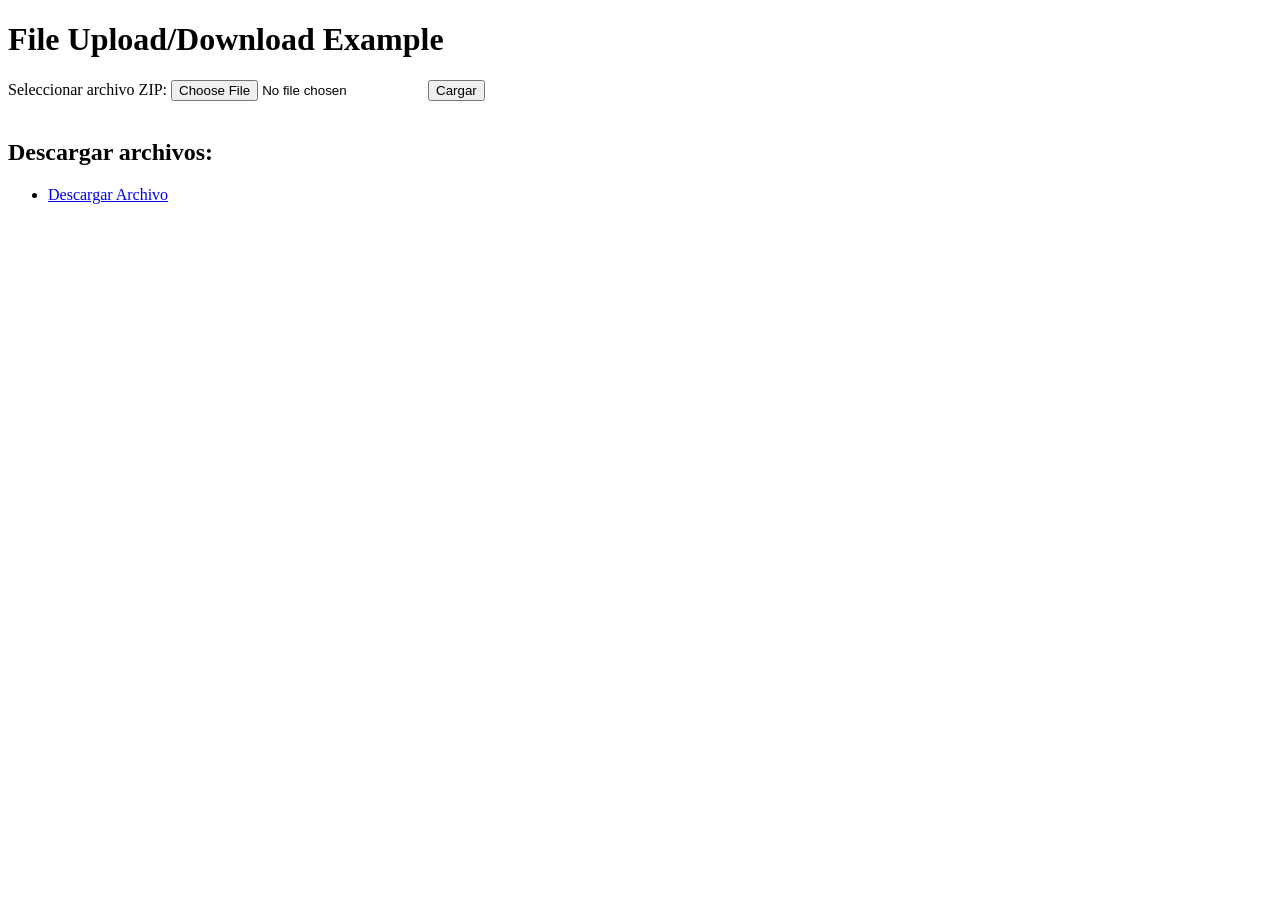
==== index.html @ a2d4883e "Create index.html" ====
<!DOCTYPE html>
<html lang="en">
<head>
    <meta charset="UTF-8">
    <meta name="viewport" content="width=device-width, initial-scale=1.0">
    <title>File Upload/Download Example</title>
</head>
<body>

    <h1>File Upload/Download Example</h1>

    <form action="/upload" method="post" enctype="multipart/form-data">
        <label for="file">Seleccionar archivo ZIP:</label>
        <input type="file" name="file" id="file" accept=".zip" required>
        <button type="submit">Cargar</button>
    </form>

    <br>

    <h2>Descargar archivos:</h2>
    <ul>
        <!-- Reemplaza 'nombre_archivo.zip' con el nombre real del archivo que cargaste -->
        <li><a href="/download/nombre_archivo.zip" download>Descargar Archivo</a></li>
    </ul>

</body>
</html>
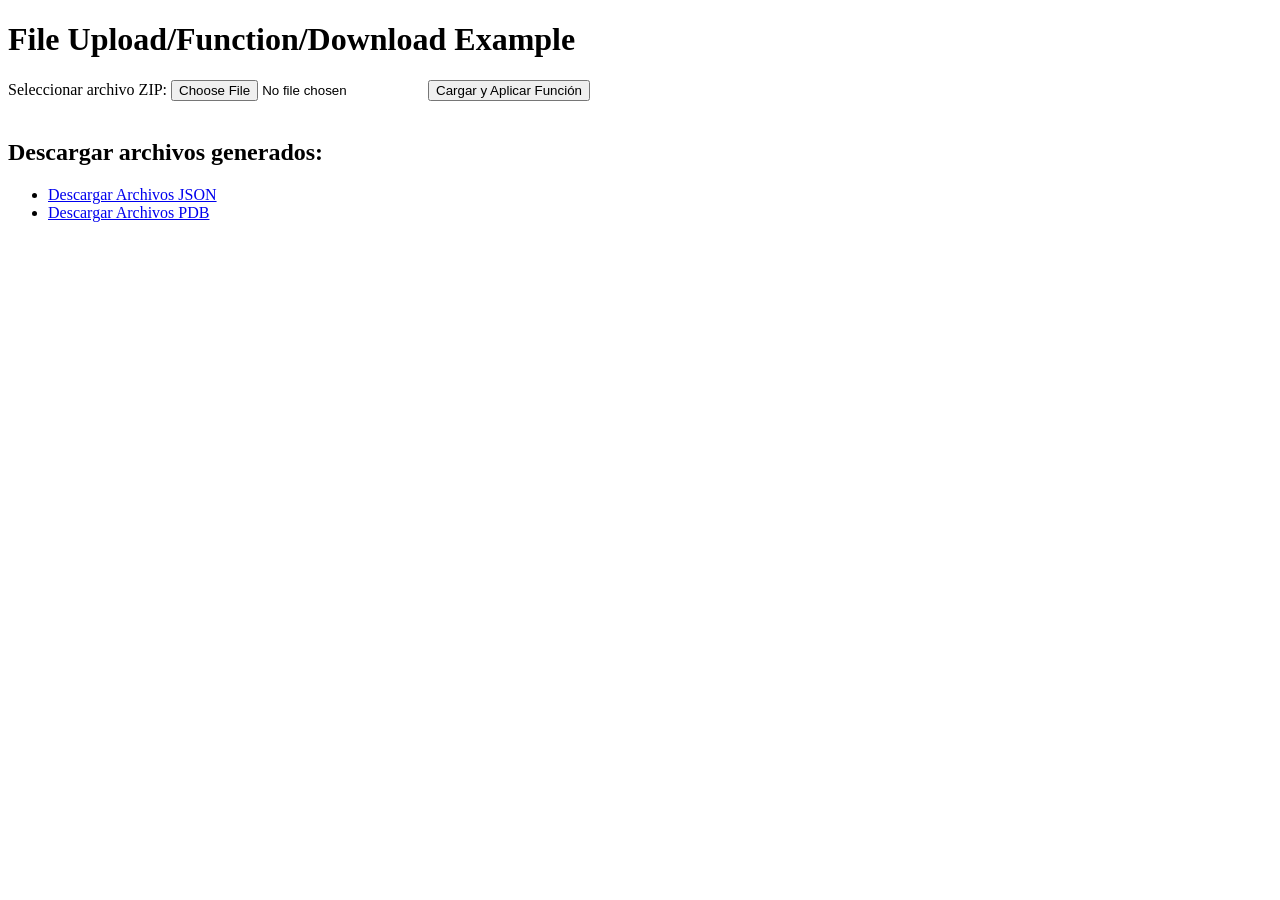
==== commit 8278c06a: "Update index.html" ====
--- a/index.html
+++ b/index.html
@@ -3,24 +3,24 @@
 <head>
     <meta charset="UTF-8">
     <meta name="viewport" content="width=device-width, initial-scale=1.0">
-    <title>File Upload/Download Example</title>
+    <title>File Upload/Function/Download Example</title>
 </head>
 <body>
 
-    <h1>File Upload/Download Example</h1>
+    <h1>File Upload/Function/Download Example</h1>
 
-    <form action="/upload" method="post" enctype="multipart/form-data">
+    <form action="/process" method="post" enctype="multipart/form-data">
         <label for="file">Seleccionar archivo ZIP:</label>
         <input type="file" name="file" id="file" accept=".zip" required>
-        <button type="submit">Cargar</button>
+        <button type="submit">Cargar y Aplicar Función</button>
     </form>
 
     <br>
 
-    <h2>Descargar archivos:</h2>
+    <h2>Descargar archivos generados:</h2>
     <ul>
-        <!-- Reemplaza 'nombre_archivo.zip' con el nombre real del archivo que cargaste -->
-        <li><a href="/download/nombre_archivo.zip" download>Descargar Archivo</a></li>
+        <li><a href="/download/archivos_json.zip" download>Descargar Archivos JSON</a></li>
+        <li><a href="/download/archivos_pdb.zip" download>Descargar Archivos PDB</a></li>
     </ul>
 
 </body>
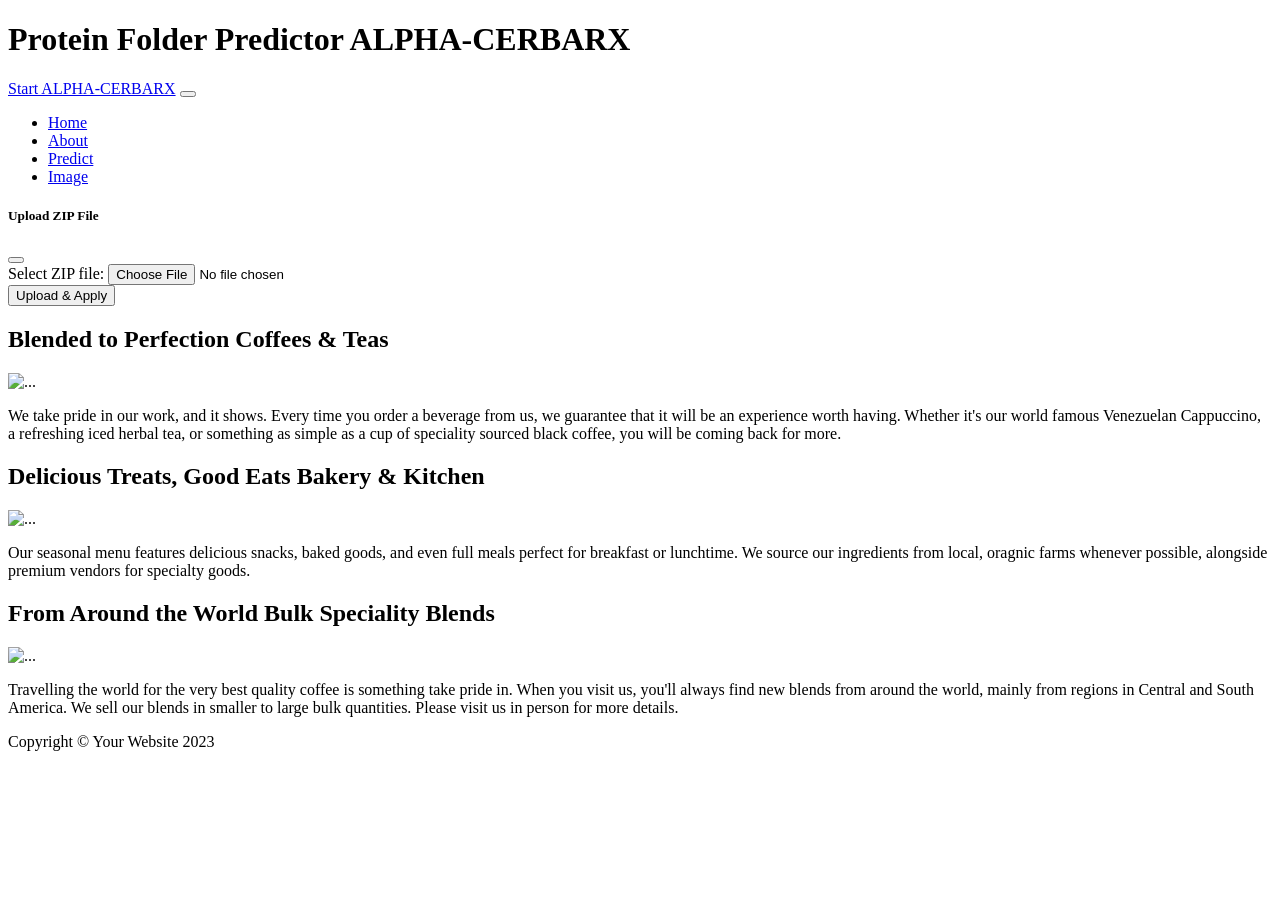
==== commit 7f8bb0ad: "Update index.html" ====
--- a/index.html
+++ b/index.html
@@ -1,27 +1,121 @@
 <!DOCTYPE html>
 <html lang="en">
-<head>
-    <meta charset="UTF-8">
-    <meta name="viewport" content="width=device-width, initial-scale=1.0">
-    <title>File Upload/Function/Download Example</title>
-</head>
-<body>
-
-    <h1>File Upload/Function/Download Example</h1>
-
-    <form action="/process" method="post" enctype="multipart/form-data">
-        <label for="file">Seleccionar archivo ZIP:</label>
-        <input type="file" name="file" id="file" accept=".zip" required>
-        <button type="submit">Cargar y Aplicar Función</button>
-    </form>
-
-    <br>
-
-    <h2>Descargar archivos generados:</h2>
-    <ul>
-        <li><a href="/download/archivos_json.zip" download>Descargar Archivos JSON</a></li>
-        <li><a href="/download/archivos_pdb.zip" download>Descargar Archivos PDB</a></li>
-    </ul>
-
-</body>
+    <head>
+        <meta charset="utf-8" />
+        <meta name="viewport" content="width=device-width, initial-scale=1, shrink-to-fit=no" />
+        <meta name="description" content="" />
+        <meta name="author" content="" />
+        <title>Protein Folder Predict - Start ALPHA-CERBARX</title>
+        <link rel="icon" type="image/x-icon" href="assets/favicon.ico" />
+        <!-- Google fonts-->
+        <link href="https://fonts.googleapis.com/css?family=Raleway:100,100i,200,200i,300,300i,400,400i,500,500i,600,600i,700,700i,800,800i,900,900i" rel="stylesheet" />
+        <link href="https://fonts.googleapis.com/css?family=Lora:400,400i,700,700i" rel="stylesheet" />
+        <!-- Core theme CSS (includes Bootstrap)-->
+        <link href="css/styles.css" rel="stylesheet" />
+        <script src="https://cdn.jsdelivr.net/npm/bootstrap@5.2.3/dist/js/bootstrap.bundle.min.js"></script>
+        <script src="js/scripts.js"></script>
+    </head>
+    <body>
+        <header>
+            <h1 class="site-heading text-center text-faded d-none d-lg-block">
+                <span class="site-heading-upper text-primary mb-3">Protein Folder Predictor</span>
+                <span class="site-heading-lower">ALPHA-CERBARX</span>
+            </h1>
+        </header>
+        <!-- Navigation-->
+        <nav class="navbar navbar-expand-lg navbar-dark py-lg-4" id="mainNav">
+            <div class="container">
+                <a class="navbar-brand text-uppercase fw-bold d-lg-none" href="index.html">Start ALPHA-CERBARX</a>
+                <button class="navbar-toggler" type="button" data-bs-toggle="collapse" data-bs-target="#navbarSupportedContent" aria-controls="navbarSupportedContent" aria-expanded="false" aria-label="Toggle navigation"><span class="navbar-toggler-icon"></span></button>
+                <div class="collapse navbar-collapse" id="navbarSupportedContent">
+                    <ul class="navbar-nav mx-auto">
+                        <li class="nav-item px-lg-4"><a class="nav-link text-uppercase" href="index.html">Home</a></li>
+                        <li class="nav-item px-lg-4"><a class="nav-link text-uppercase" href="about.html">About</a></li>
+                        <li class="nav-item px-lg-4"><a class="nav-link text-uppercase" href="#" id="productsButton" data-bs-toggle="modal" data-bs-target="#myModal">Predict</a></li>
+                        <li class="nav-item px-lg-4"><a class="nav-link text-uppercase" href="store.html">Image</a></li>
+                    </ul>
+                </div>
+                <div class="modal fade" id="myModal" tabindex="-1" aria-labelledby="exampleModalLabel" aria-hidden="true">
+    <div class="modal-dialog">
+        <div class="modal-content">
+            <div class="modal-header">
+                <h5 class="modal-title" id="exampleModalLabel">Upload ZIP File</h5>
+                <button type="button" class="btn-close" data-bs-dismiss="modal" aria-label="Close"></button>
+            </div>
+            <div class="modal-body">
+                <form id="uploadForm">
+                    <div class="mb-3">
+                        <label for="zipFile" class="form-label">Select ZIP file:</label>
+                        <input type="file" class="form-control" id="zipFile" accept=".zip" required>
+                    </div>
+                    <button type="button" class="btn btn-primary" id="uploadAndApplyButton" data-bs-dismiss="modal">Upload & Apply</button>
+                </form>
+            </div>
+        </div>
+    </div>
+</div>
+            </div>
+        </nav>
+        <section class="page-section">
+            <div class="container">
+                <div class="product-item">
+                    <div class="product-item-title d-flex">
+                        <div class="bg-faded p-5 d-flex ms-auto rounded">
+                            <h2 class="section-heading mb-0">
+                                <span class="section-heading-upper">Blended to Perfection</span>
+                                <span class="section-heading-lower">Coffees & Teas</span>
+                            </h2>
+                        </div>
+                    </div>
+                    <img class="product-item-img mx-auto d-flex rounded img-fluid mb-3 mb-lg-0" src="assets/img/products-01.jpg" alt="..." />
+                    <div class="product-item-description d-flex me-auto">
+                        <div class="bg-faded p-5 rounded"><p class="mb-0">We take pride in our work, and it shows. Every time you order a beverage from us, we guarantee that it will be an experience worth having. Whether it's our world famous Venezuelan Cappuccino, a refreshing iced herbal tea, or something as simple as a cup of speciality sourced black coffee, you will be coming back for more.</p></div>
+                    </div>
+                </div>
+            </div>
+        </section>
+        <section class="page-section">
+            <div class="container">
+                <div class="product-item">
+                    <div class="product-item-title d-flex">
+                        <div class="bg-faded p-5 d-flex me-auto rounded">
+                            <h2 class="section-heading mb-0">
+                                <span class="section-heading-upper">Delicious Treats, Good Eats</span>
+                                <span class="section-heading-lower">Bakery & Kitchen</span>
+                            </h2>
+                        </div>
+                    </div>
+                    <img class="product-item-img mx-auto d-flex rounded img-fluid mb-3 mb-lg-0" src="assets/img/products-02.jpg" alt="..." />
+                    <div class="product-item-description d-flex ms-auto">
+                        <div class="bg-faded p-5 rounded"><p class="mb-0">Our seasonal menu features delicious snacks, baked goods, and even full meals perfect for breakfast or lunchtime. We source our ingredients from local, oragnic farms whenever possible, alongside premium vendors for specialty goods.</p></div>
+                    </div>
+                </div>
+            </div>
+        </section>
+        <section class="page-section">
+            <div class="container">
+                <div class="product-item">
+                    <div class="product-item-title d-flex">
+                        <div class="bg-faded p-5 d-flex ms-auto rounded">
+                            <h2 class="section-heading mb-0">
+                                <span class="section-heading-upper">From Around the World</span>
+                                <span class="section-heading-lower">Bulk Speciality Blends</span>
+                            </h2>
+                        </div>
+                    </div>
+                    <img class="product-item-img mx-auto d-flex rounded img-fluid mb-3 mb-lg-0" src="assets/img/products-03.jpg" alt="..." />
+                    <div class="product-item-description d-flex me-auto">
+                        <div class="bg-faded p-5 rounded"><p class="mb-0">Travelling the world for the very best quality coffee is something take pride in. When you visit us, you'll always find new blends from around the world, mainly from regions in Central and South America. We sell our blends in smaller to large bulk quantities. Please visit us in person for more details.</p></div>
+                    </div>
+                </div>
+            </div>
+        </section>
+        <footer class="footer text-faded text-center py-5">
+            <div class="container"><p class="m-0 small">Copyright &copy; Your Website 2023</p></div>
+        </footer>
+        <!-- Bootstrap core JS-->
+        <script src="https://cdn.jsdelivr.net/npm/bootstrap@5.2.3/dist/js/bootstrap.bundle.min.js"></script>
+        <!-- Core theme JS-->
+        <script src="js/scripts.js"></script>
+    </body>
 </html>
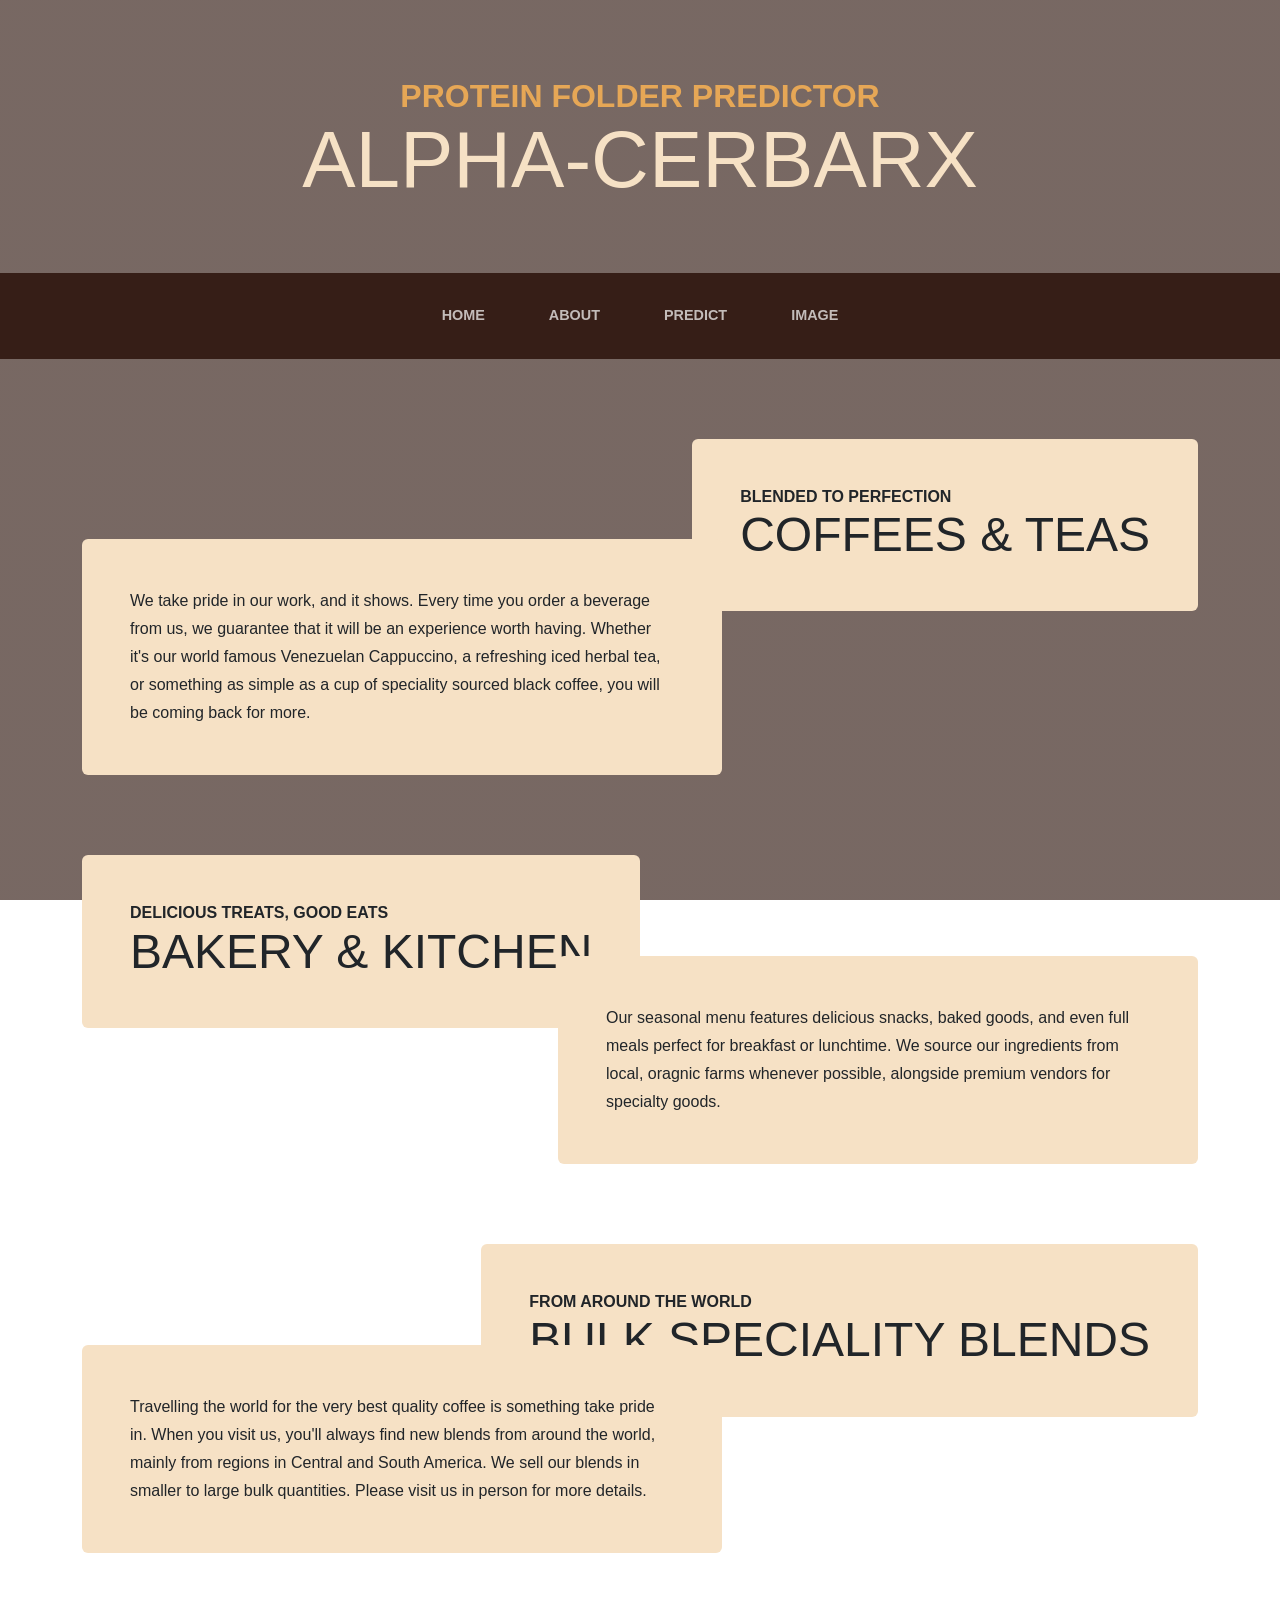
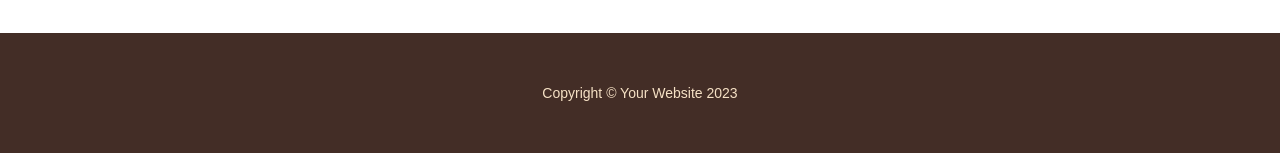
==== commit 7d186c6d: "Update index.html" ====
--- a/index.html
+++ b/index.html
@@ -67,7 +67,7 @@
                             </h2>
                         </div>
                     </div>
-                    <img class="product-item-img mx-auto d-flex rounded img-fluid mb-3 mb-lg-0" src="assets/img/products-01.jpg" alt="..." />
+                    <img class="product-item-img mx-auto d-flex rounded img-fluid mb-3 mb-lg-0" src="assets/img/Downlo.gif" alt="..." />
                     <div class="product-item-description d-flex me-auto">
                         <div class="bg-faded p-5 rounded"><p class="mb-0">We take pride in our work, and it shows. Every time you order a beverage from us, we guarantee that it will be an experience worth having. Whether it's our world famous Venezuelan Cappuccino, a refreshing iced herbal tea, or something as simple as a cup of speciality sourced black coffee, you will be coming back for more.</p></div>
                     </div>
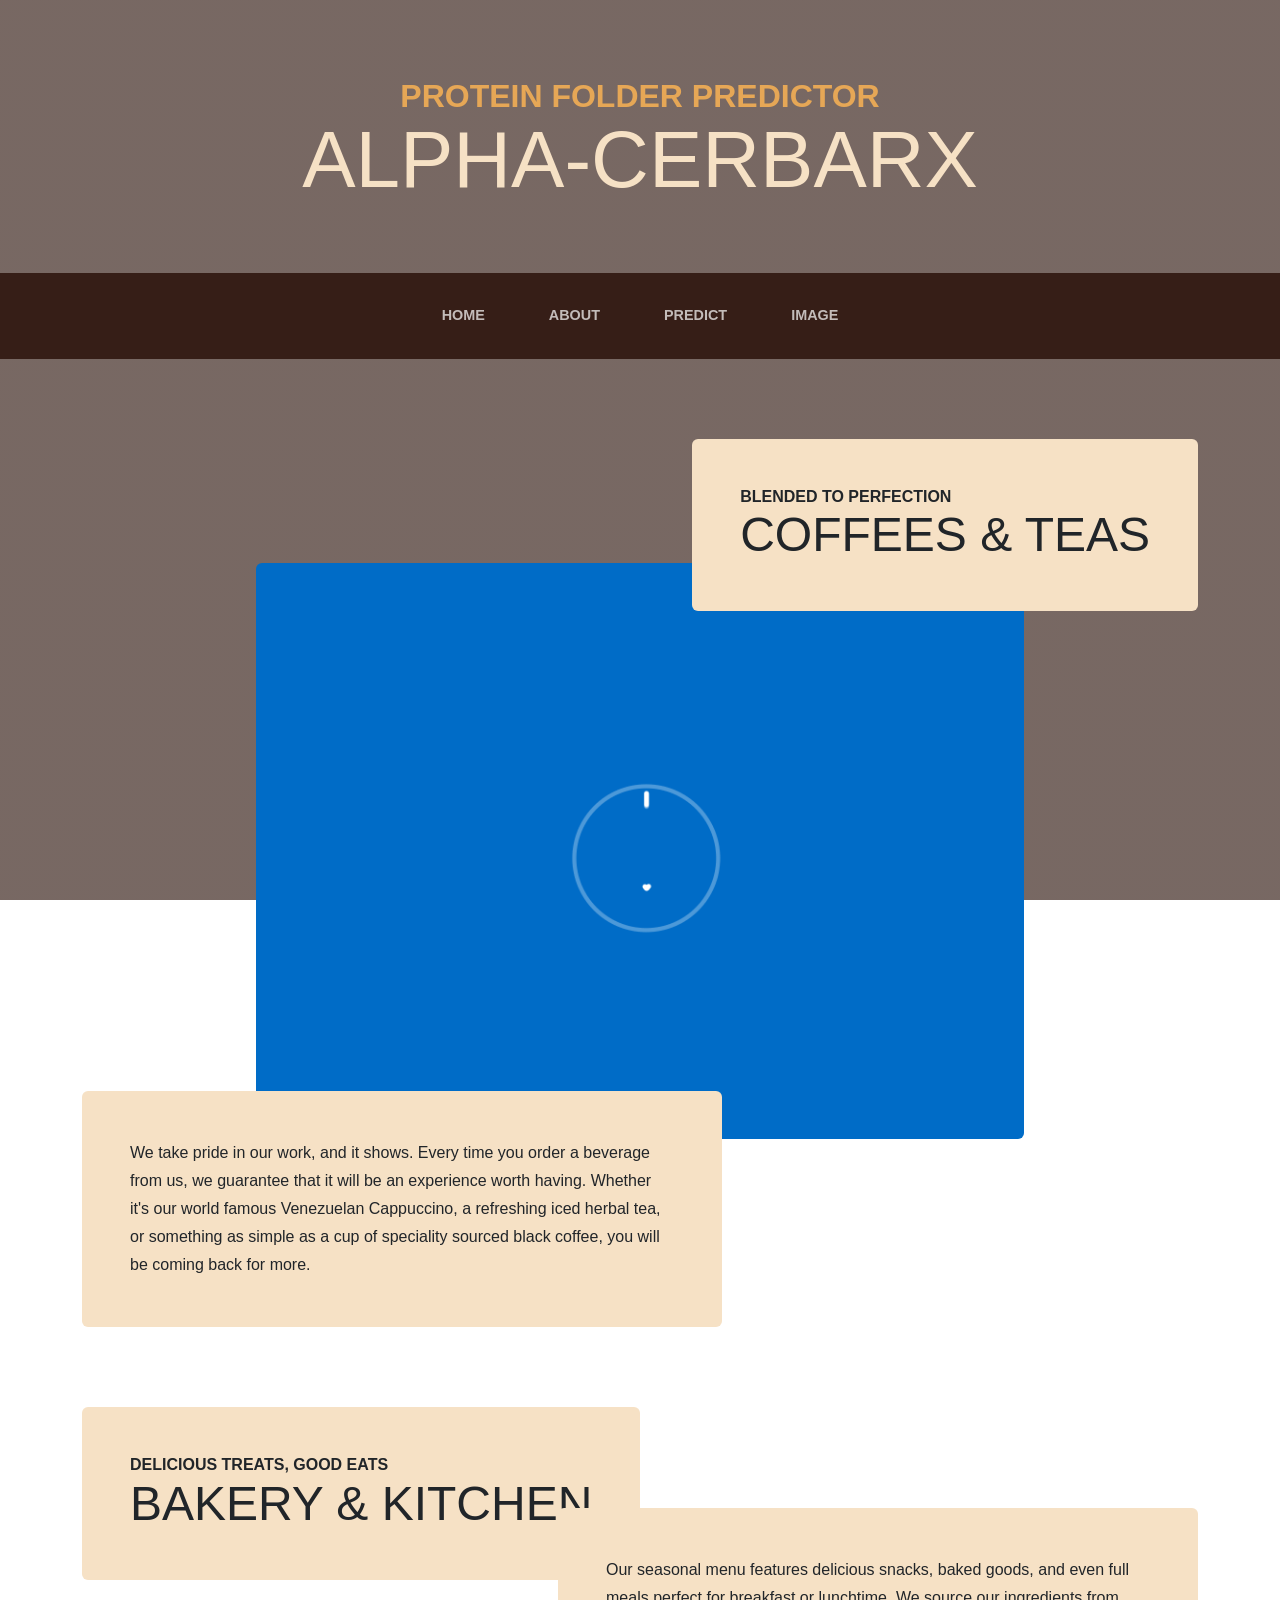
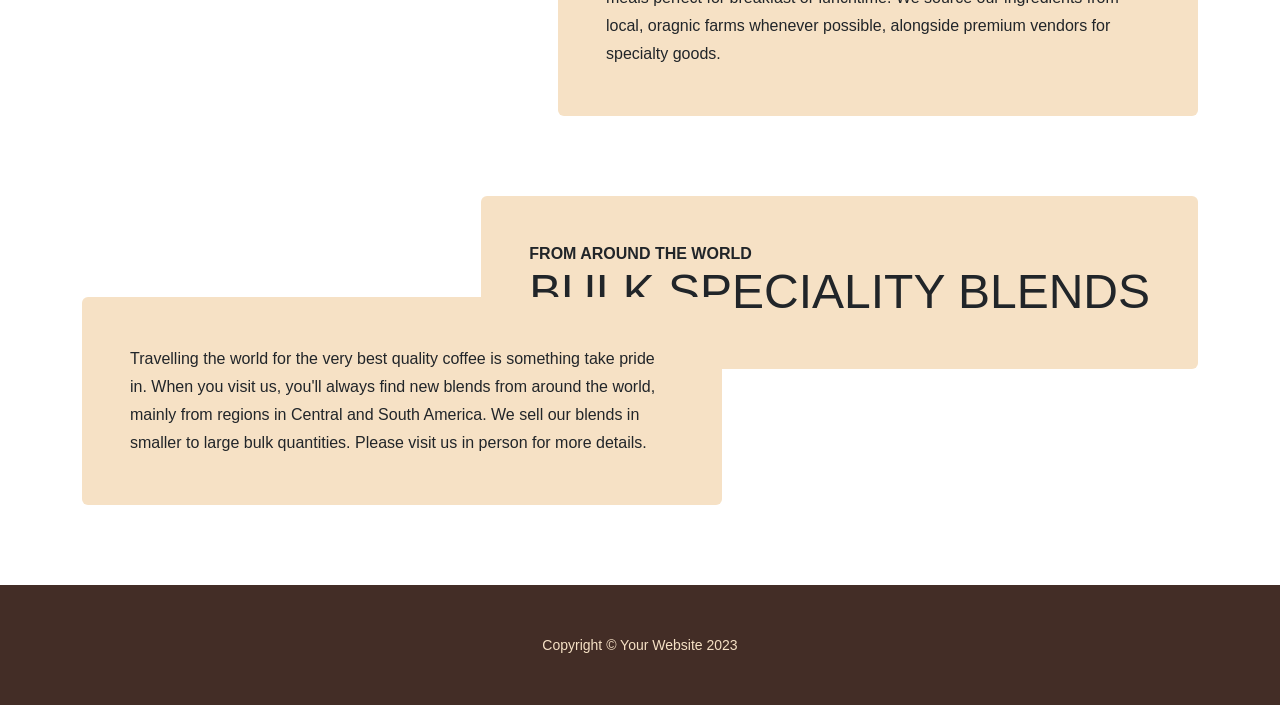
==== commit 2d168a6f: "Update index.html" ====
--- a/index.html
+++ b/index.html
@@ -67,7 +67,7 @@
                             </h2>
                         </div>
                     </div>
-                    <img class="product-item-img mx-auto d-flex rounded img-fluid mb-3 mb-lg-0" src="assets/img/Downlo.gif" alt="..." />
+                    <img class="product-item-img mx-auto d-flex rounded img-fluid mb-3 mb-lg-0" src="asset/img/Downlo.gif" alt="..." />
                     <div class="product-item-description d-flex me-auto">
                         <div class="bg-faded p-5 rounded"><p class="mb-0">We take pride in our work, and it shows. Every time you order a beverage from us, we guarantee that it will be an experience worth having. Whether it's our world famous Venezuelan Cappuccino, a refreshing iced herbal tea, or something as simple as a cup of speciality sourced black coffee, you will be coming back for more.</p></div>
                     </div>
